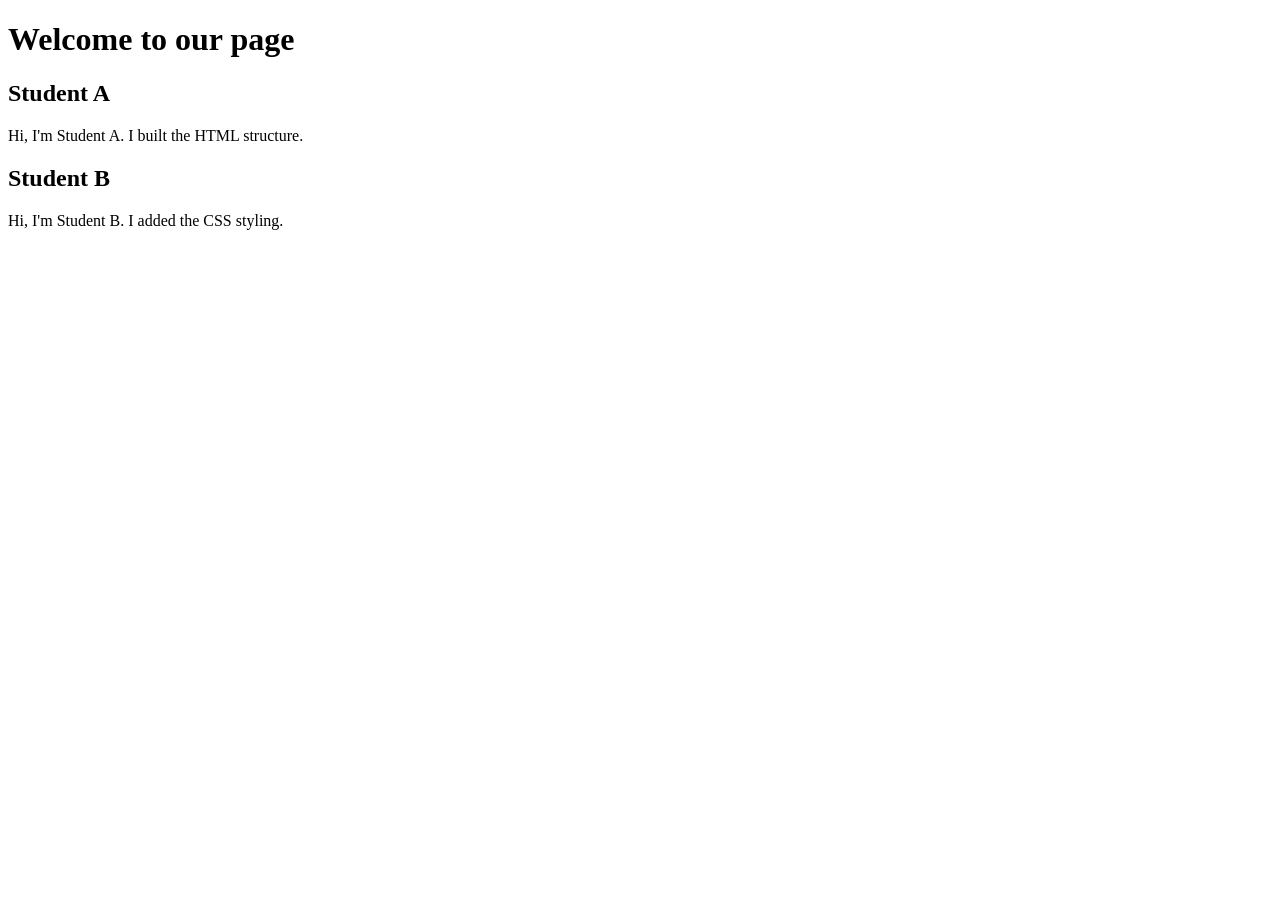
==== index.html @ 9e6c34a1 "index.html" ====
<!DOCTYPE html>
<html lang="en">
<head>
    <meta charset="UTF-8">
    <title>Our Profile Page</title>
    <link rel="stylesheet" href="style.css">
</head>
<body>
    <h1>Welcome to our page</h1>
    <section>
        <h2>Student A</h2>
        <p>Hi, I'm Student A. I built the HTML structure.</p>
    </section>
    <section>
        <h2>Student B</h2>
        <p>Hi, I'm Student B. I added the CSS styling.</p>
    </section>
</body>
</html>
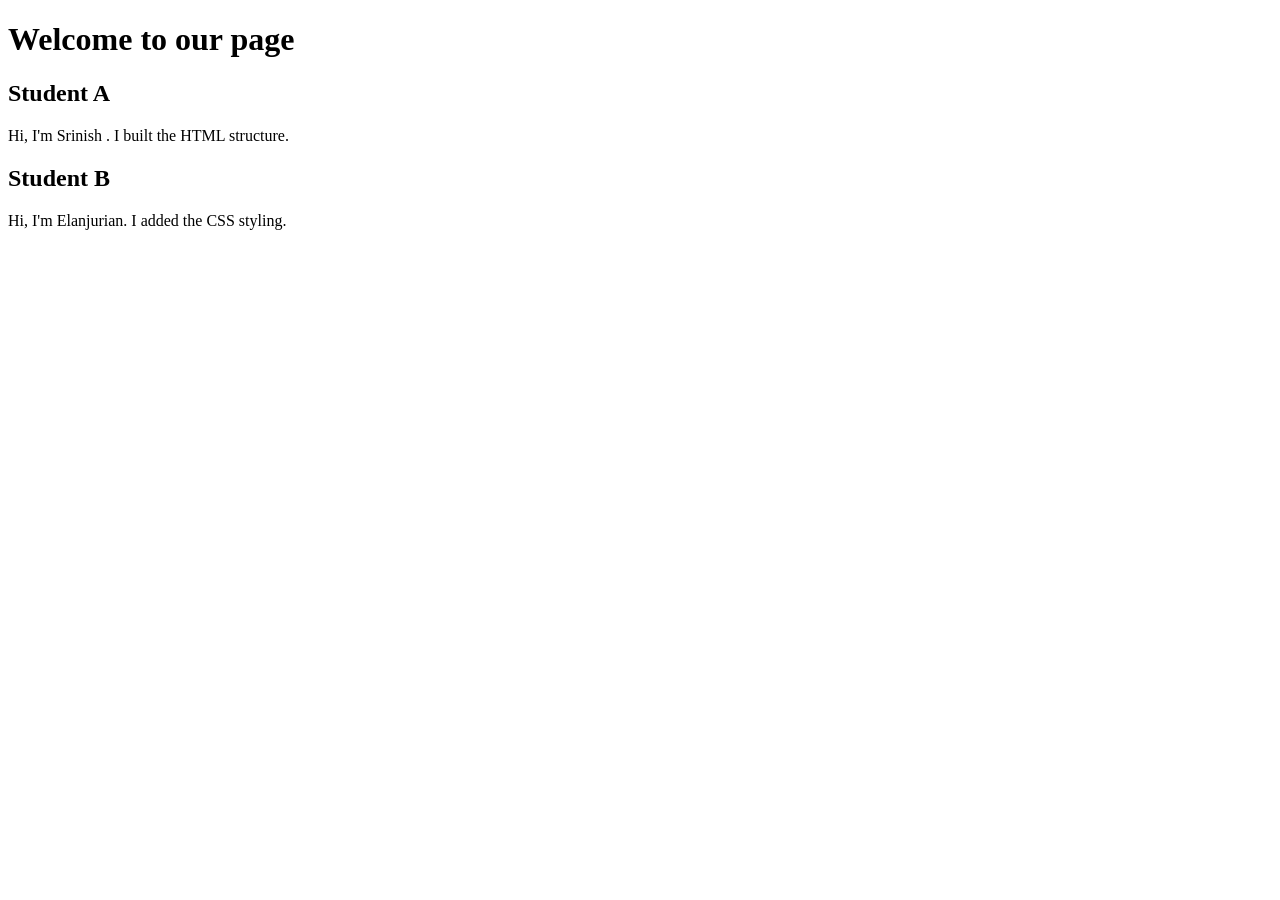
==== commit 6b635dbf: "index.html" ====
--- a/index.html
+++ b/index.html
@@ -9,11 +9,11 @@
     <h1>Welcome to our page</h1>
     <section>
         <h2>Student A</h2>
-        <p>Hi, I'm Student A. I built the HTML structure.</p>
+        <p>Hi, I'm Srinish . I built the HTML structure.</p>
     </section>
     <section>
         <h2>Student B</h2>
-        <p>Hi, I'm Student B. I added the CSS styling.</p>
+        <p>Hi, I'm Elanjurian. I added the CSS styling.</p>
     </section>
 </body>
 </html>
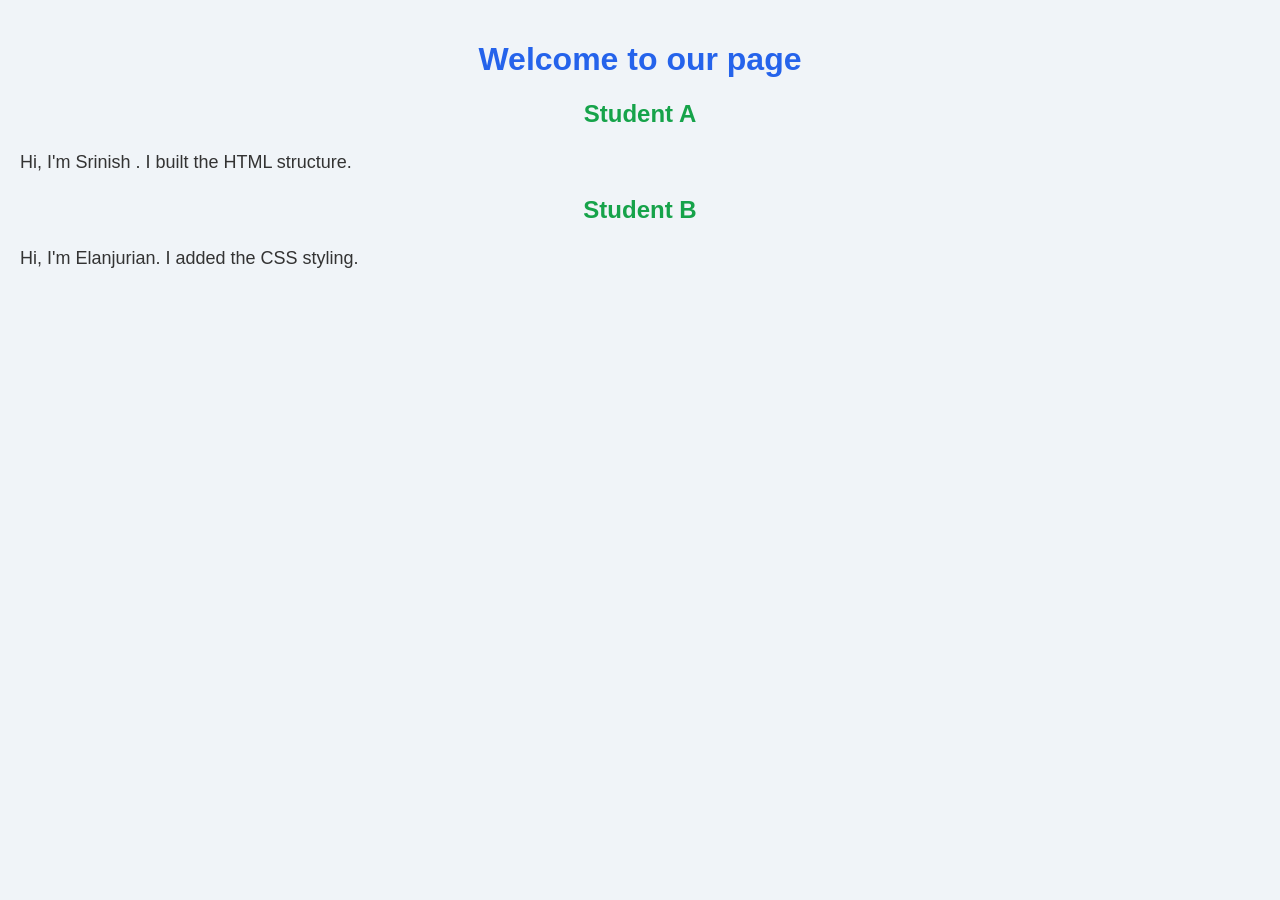
==== commit 71319727: "index.html" ====
--- a/index.html
+++ b/index.html
@@ -1,6 +1,7 @@
 <!DOCTYPE html>
 <html lang="en">
 <head>
+    <link rel="stylesheet" href="styles.css">
     <meta charset="UTF-8">
     <title>Our Profile Page</title>
     <link rel="stylesheet" href="style.css">
--- a/styles.css
+++ b/styles.css
@@ -0,0 +1,29 @@
+body {
+    font-family: Arial, sans-serif;
+    background-color: #f0f4f8;
+    color: #333;
+    margin: 0;
+    padding: 20px;
+}
+
+h1 {
+    color: #2563eb;
+    text-align: center;
+}
+
+p {
+    font-size: 18px;
+    line-height: 1.6;
+}
+
+h2 {
+    color: #16a34a;
+    text-align: center;
+}
+footer {
+    background-color: #2563eb;
+    color: white;
+    text-align: center;
+    padding: 15px;
+    margin-top: 30px;
+}
